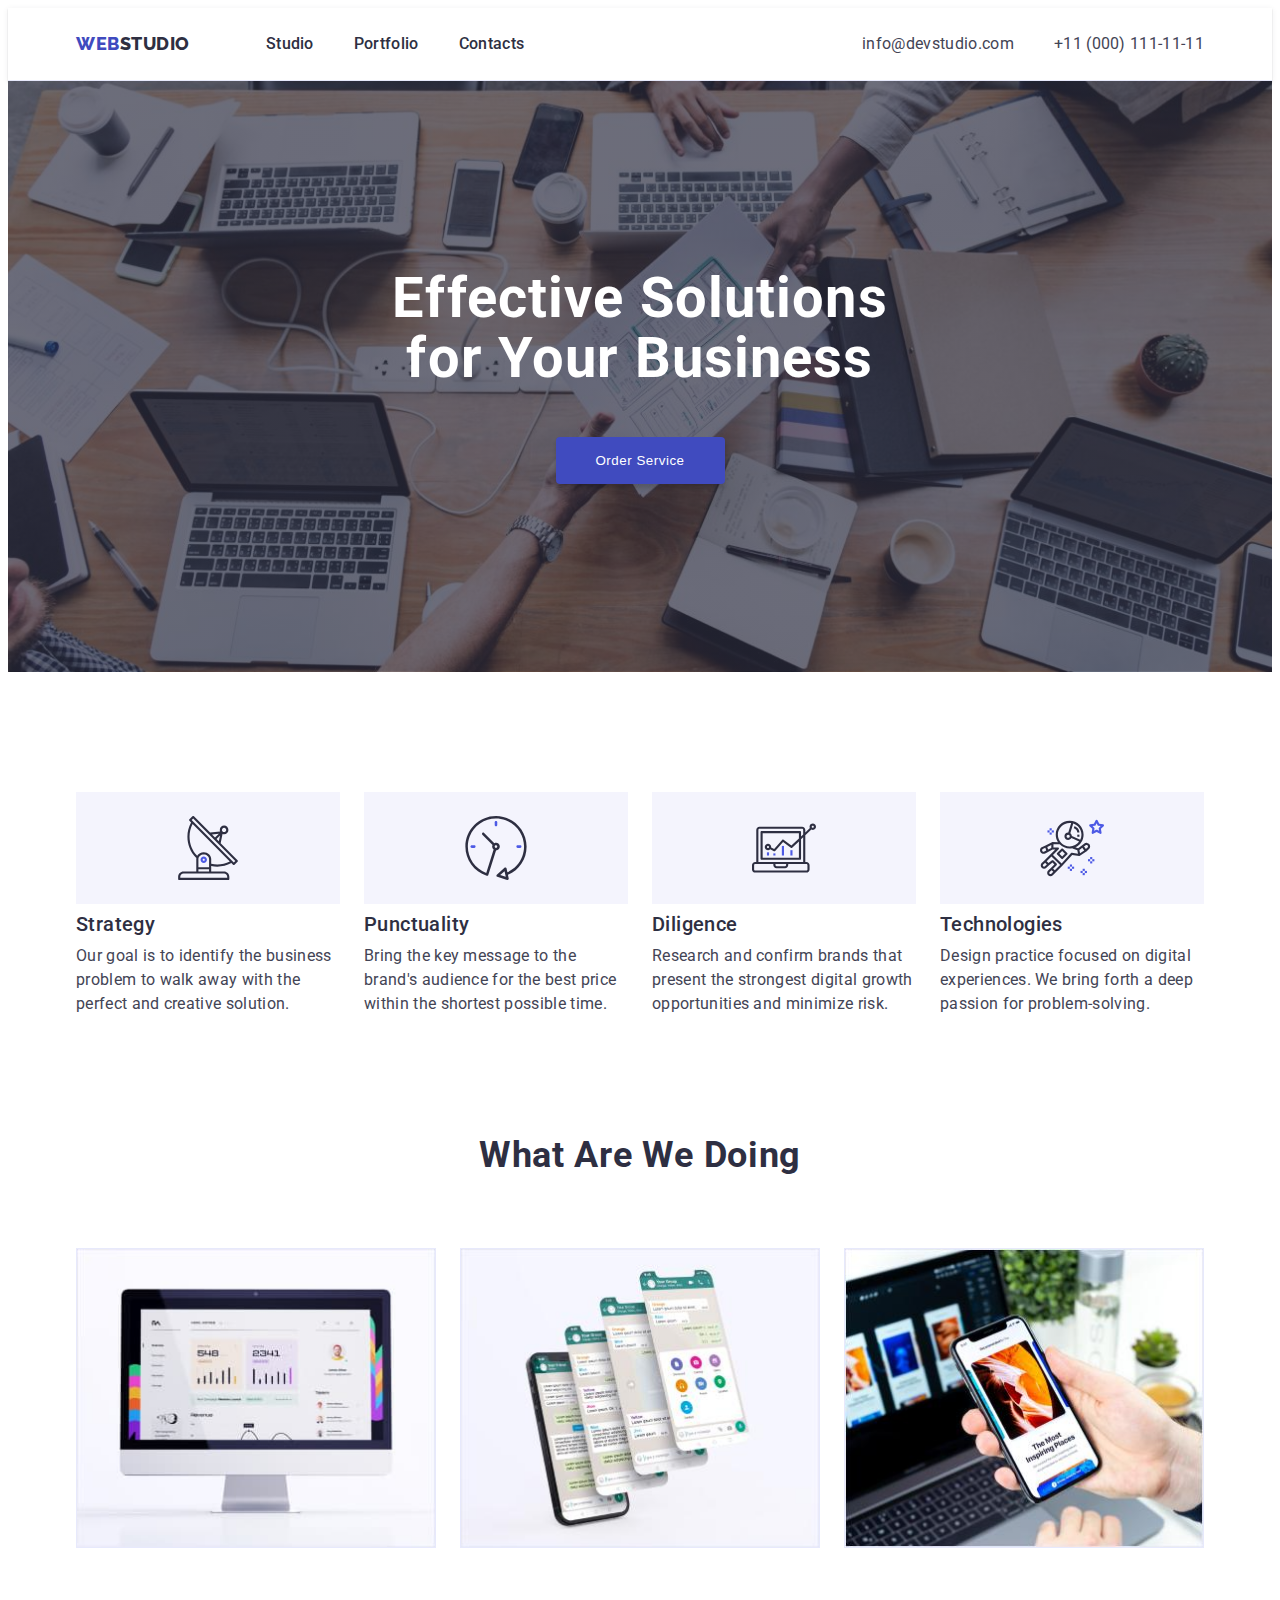
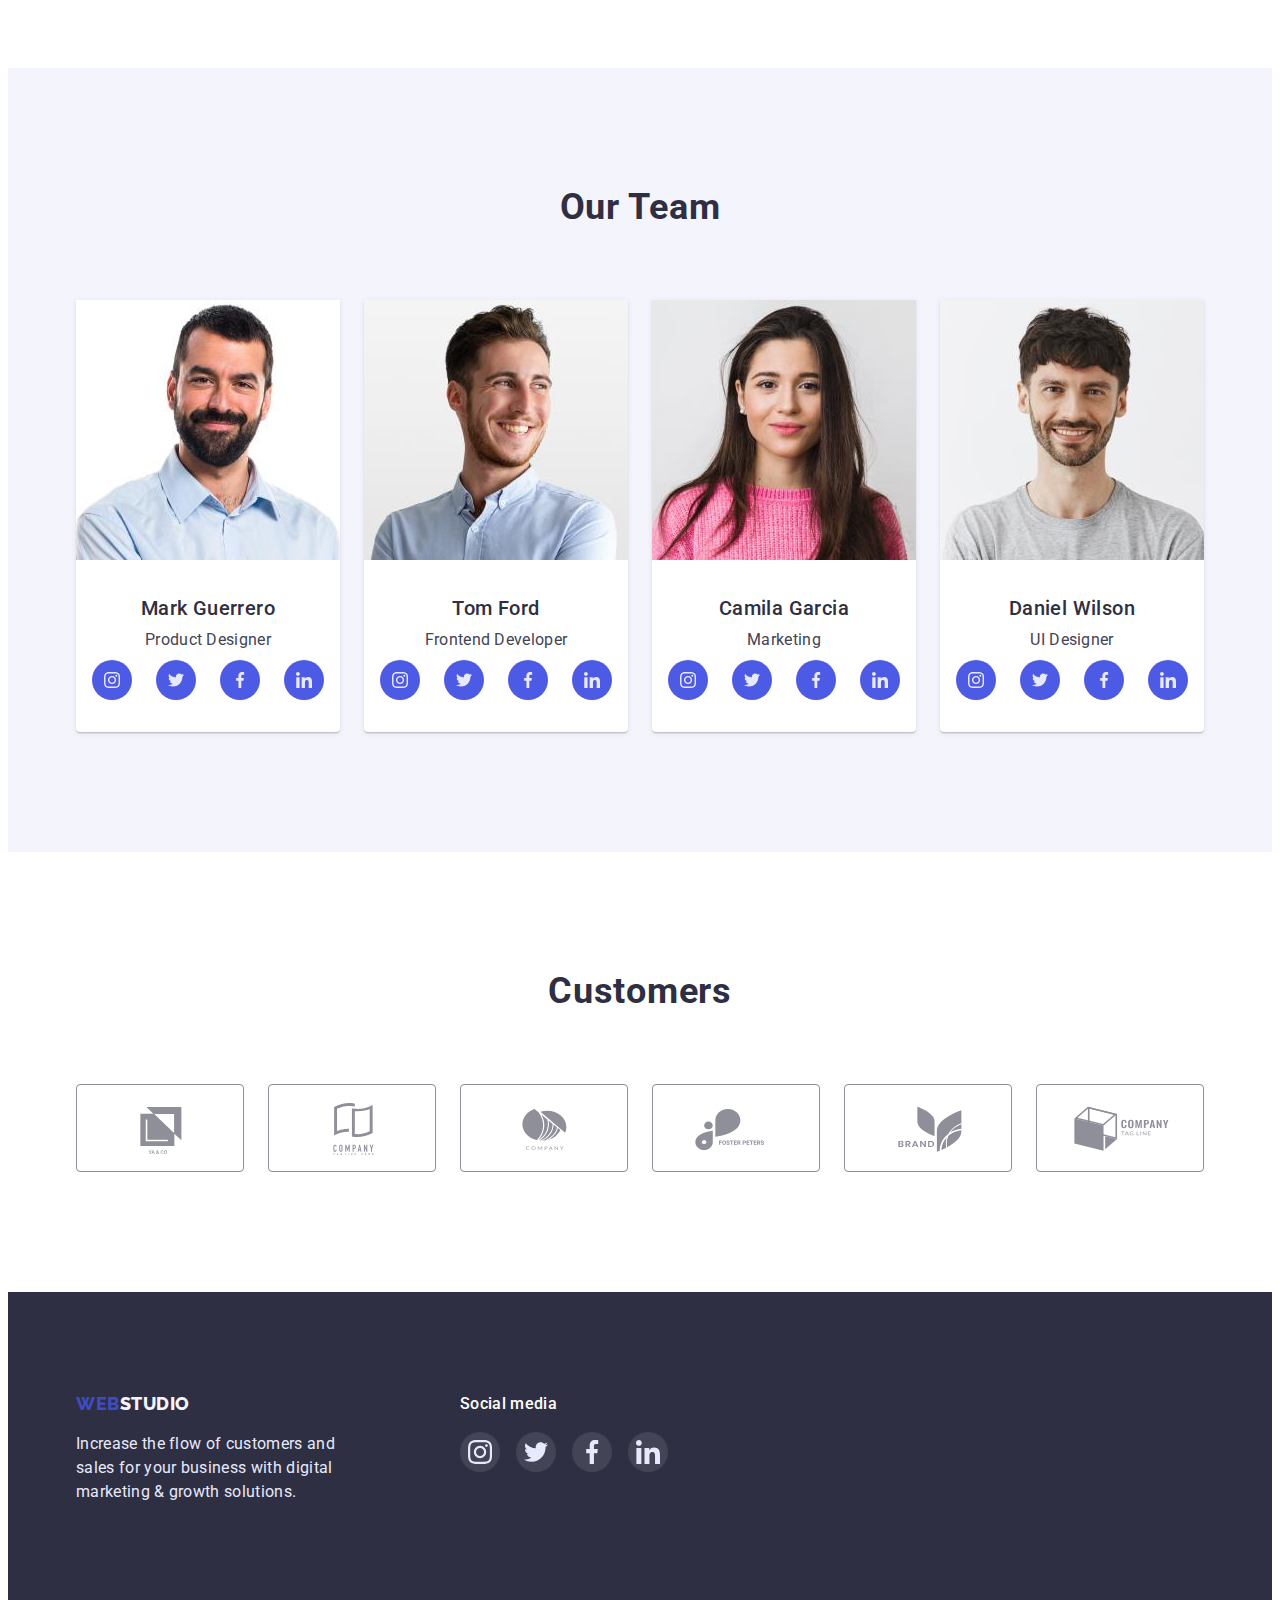
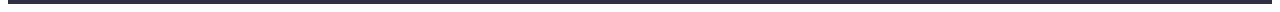
==== index.html @ 6b575285 "Initial commit" ====
<!DOCTYPE html>
<html lang="en">

<head>
    <meta charset="UTF-8">
    <meta http-equiv="X-UA-Compatible" content="IE=edge">
    <meta name="viewport" content="width=device-width, initial-scale=1.0">
    <title>WEBSTUDIO</title>
    <!-- fons -->
    <link rel="preconnect" href="https://fonts.googleapis.com">
    <link rel="preconnect" href="https://fonts.gstatic.com" crossorigin>
    <link
        href="https://fonts.googleapis.com/css2?family=Raleway:wght@800&family=Roboto:wght@400;500;700;900&display=swap"
        rel="stylesheet">
    <!-- modern normalize -->
    <link rel="stylesheet" href="https://cdnjs.cloudflare.com/ajax/libs/modern-normalize/1.1.0/modern-normalize.min.css"
        integrity="sha512-wpPYUAdjBVSE4KJnH1VR1HeZfpl1ub8YT/NKx4PuQ5NmX2tKuGu6U/JRp5y+Y8XG2tV+wKQpNHVUX03MfMFn9Q=="
        crossorigin="anonymous" referrerpolicy="no-referrer" />
    <!-- link css -->
    <link rel="stylesheet" href="./css/styles.css">

</head>

<body>
    <header class="header">
        <div class="header-container container">
            <nav class="nav">
                <a class="logo" href="./index.html">Web<span class="accent-head">Studio</span></a>
                <ul class="nav-list list">
                    <li class="nav-item">
                        <a class="nav-link" href="./index.html">Studio</a>
                    </li>
                    <li class="nav-item">
                        <a class="nav-link" href="./portfolio.html">Portfolio</a>
                    </li>
                    <li class="nav-item">
                        <a class="nav-link" href="#">Contacts</a>
                    </li>
                </ul>
            </nav>
            <address>
                <ul class="address list">
                    <li class="address-list">
                        <a class="address-link" href="mailto:info@devstudio.com">info@devstudio.com</a>
                    </li>
                    <li class="address-list">
                        <a class="address-link" href="tel:+110001111111">+11 (000) 111-11-11</a>
                    </li>
                </ul>
            </address>
        </div>
    </header>

    <main>
        <!-- hero -->

        <section class="section-hero">
            <div class="container hero-image">
                <h1 class="hero-title">Effective Solutions for Your Business</h1>
                <button class="hero-button" type="button">Order Service</button>
            </div>
        </section>

        <!-- section_2_features -->

        <section class="section features">
            <div class="container">
                <h2 class="section-title-hidden" hidden>features</h2>
                <ul class="features-list list">
                    <li class="feature-item">
                        <div class="feture-icon">
                            <svg class="feture-icon-item" width="64px" height="64px">
                                <use href="./images/icons.svg#antenna"></use>
                            </svg>
                        </div>
                        <h3 class="section-subtitle">Strategy</h3>
                        <p class="features-desc">Our goal is to identify the business problem to walk away with the
                            perfect and creative solution. </p>
                    </li>
                    <li class="feature-item">
                        <div class="feture-icon">
                            <svg class="feture-icon-item" width="64px" height="64px">
                                <use href="./images/icons.svg#clock"></use>
                            </svg>
                        </div>
                        <h3 class="section-subtitle">Punctuality</h3>
                        <p class="features-desc">Bring the key message to the brand's audience for the best price within
                            the shortest possible time.</p>
                    </li>
                    <li class="feature-item">
                        <div class="feture-icon">
                            <svg class="feture-icon-item" width="64px" height="64px">
                                <use href="./images/icons.svg#diagram"></use>
                            </svg>
                        </div>
                        <h3 class="section-subtitle">Diligence</h3>
                        <p class="features-desc">Research and confirm brands that present the strongest digital growth
                            opportunities and minimize risk.</p>
                    </li>
                    <li class="feature-item">
                        <div class="feture-icon">
                            <svg class="feture-icon-item" width="64px" height="64px">
                                <use href="./images/icons.svg#astrounaut"></use>
                            </svg>
                        </div>
                        <h3 class="section-subtitle">Technologies</h3>
                        <p class="features-desc">Design practice focused on digital experiences. We bring forth a deep
                            passion for problem-solving.</p>
                    </li>
                </ul>
            </div>
        </section>

        <!-- section 3 -->

        <section class="section">
            <div class="container">
                <h2 class="section-title">What are we doing</h2>
                <ul class="product-list list">
                    <li class="product-item"><img class="product-item-image" src="./images/imac_section_2.jpg"
                            alt="Imac" width="360" height="300">
                    </li>
                    <li class="product-item"><img class="product-item-image"
                            src="./images/smarthphone_and_measenger_pages_section_2.jpg"
                            alt="smartphone and three messanger pages" width="360" height="300"></li>
                    <li class="product-item"><img class="product-item-image"
                            src="./images/smarthphone_notebook_section_2.jpg"
                            alt="notebook on background and smartphone on top" width="360" height="300"></li>
                </ul>
            </div>
        </section>

        <!-- section 4 -->

        <section class="section team">
            <div class="container">
                <h2 class="section-title">Our Team</h2>
                <ul class="team-list list">
                    <li class="team-item">
                        <img src="./images/marc_guerrero_section_3.jpg" alt="Mark Guerrero photo" width="264"
                            height="260">
                        <h3 class="section-subtitle team-title">Mark Guerrero</h3>
                        <p class="team-desc">Product Designer</p>
                        <ul class="team-socials list">
                            <li class="team-socials-item">
                                <a href="" class="team-socials-link">
                                    <svg class="team-socials-icon" width="16px" height="16px">
                                        <use href="./images/icons.svg#instagram"></use>
                                    </svg>
                                </a>
                            </li>
                            <li class="team-socials-item">
                                <a href="" class="team-socials-link">
                                    <svg class="team-socials-icon" width="16px" height="16px">
                                        <use href="./images/icons.svg#twitter"></use>
                                    </svg>
                                </a>
                            </li>
                            <li class="team-socials-item">
                                <a href="" class="team-socials-link">
                                    <svg class="team-socials-icon" width="16px" height="16px">
                                        <use href="./images/icons.svg#facebook"></use>
                                    </svg>
                                </a>
                            </li>
                            <li class="team-socials-item">
                                <a href="" class="team-socials-link">
                                    <svg class="team-socials-icon" width="16px" height="16px">
                                        <use href="./images/icons.svg#linkedin"></use>
                                    </svg>
                                </a>
                            </li>
                        </ul>
                    </li>
                    <li class="team-item">
                        <img src="./images/tom_ford_section_3.jpg" alt="Tom Ford photo" width="264" height="260">
                        <h3 class="section-subtitle team-title">Tom Ford</h3>
                        <p class="team-desc">Frontend Developer</p>
                        <ul class="team-socials list">
                            <li class="team-socials-item">
                                <a href="" class="team-socials-link">
                                    <svg class="team-socials-icon" width="16px" height="16px">
                                        <use href="./images/icons.svg#instagram"></use>
                                    </svg>
                                </a>
                            </li>
                            <li class="team-socials-item">
                                <a href="" class="team-socials-link">
                                    <svg class="team-socials-icon" width="16px" height="16px">
                                        <use href="./images/icons.svg#twitter"></use>
                                    </svg>
                                </a>
                            </li>
                            <li class="team-socials-item">
                                <a href="" class="team-socials-link">
                                    <svg class="team-socials-icon" width="16px" height="16px">
                                        <use href="./images/icons.svg#facebook"></use>
                                    </svg>
                                </a>
                            </li>
                            <li class="team-socials-item">
                                <a href="" class="team-socials-link">
                                    <svg class="team-socials-icon" width="16px" height="16px">
                                        <use href="./images/icons.svg#linkedin"></use>
                                    </svg>
                                </a>
                            </li>
                        </ul>
                    </li>
                    <li class="team-item">
                        <img src="./images/camila_garcia_section_3.jpg" alt="Camila Garcia photo" width="264"
                            height="260">
                        <h3 class="section-subtitle team-title">Camila Garcia</h3>
                        <p class="team-desc">Marketing</p>
                        <ul class="team-socials list">
                            <li class="team-socials-item">
                                <a href="" class="team-socials-link">
                                    <svg class="team-socials-icon" width="16px" height="16px">
                                        <use href="./images/icons.svg#instagram"></use>
                                    </svg>
                                </a>
                            </li>
                            <li class="team-socials-item">
                                <a href="" class="team-socials-link">
                                    <svg class="team-socials-icon" width="16px" height="16px">
                                        <use href="./images/icons.svg#twitter"></use>
                                    </svg>
                                </a>
                            </li>
                            <li class="team-socials-item">
                                <a href="" class="team-socials-link">
                                    <svg class="team-socials-icon" width="16px" height="16px">
                                        <use href="./images/icons.svg#facebook"></use>
                                    </svg>
                                </a>
                            </li>
                            <li class="team-socials-item">
                                <a href="" class="team-socials-link">
                                    <svg class="team-socials-icon" width="16px" height="16px">
                                        <use href="./images/icons.svg#linkedin"></use>
                                    </svg>
                                </a>
                            </li>
                        </ul>
                    </li>
                    <li class="team-item">
                        <img src="./images/daniel_wilson_section_3.jpg" alt="Daniel Wilson photo" width="264"
                            height="260">
                        <h3 class="section-subtitle team-title">Daniel Wilson</h3>
                        <p class="team-desc">UI Designer</p>
                        <ul class="team-socials list">
                            <li class="team-socials-item">
                                <a href="" class="team-socials-link">
                                    <svg class="team-socials-icon" width="16px" height="16px">
                                        <use href="./images/icons.svg#instagram"></use>
                                    </svg>
                                </a>
                            </li>
                            <li class="team-socials-item">
                                <a href="" class="team-socials-link">
                                    <svg class="team-socials-icon" width="16px" height="16px">
                                        <use href="./images/icons.svg#twitter"></use>
                                    </svg>
                                </a>
                            </li>
                            <li class="team-socials-item">
                                <a href="" class="team-socials-link">
                                    <svg class="team-socials-icon" width="16px" height="16px">
                                        <use href="./images/icons.svg#facebook"></use>
                                    </svg>
                                </a>
                            </li>
                            <li class="team-socials-item">
                                <a href="" class="team-socials-link">
                                    <svg class="team-socials-icon" width="16px" height="16px">
                                        <use href="./images/icons.svg#linkedin"></use>
                                    </svg>
                                </a>
                            </li>
                        </ul>
                    </li>
                </ul>
            </div>
        </section>
        <!-- section 5 -->

        <section class="section">
            <div class="container">
                <h2 class="section-title">Customers</h2>
                <ul class="customer list">
                    <li class="customer-list">
                        <a href="" class="customer-list-link">
                            <svg class="customer-list-icon" width="104px" height="56px">
                                <use href="./images/icons.svg#ya_ko_logo"></use>
                            </svg>
                        </a>
                    </li>
                    <li class="customer-list">
                        <a href="" class="customer-list-link">
                            <svg class="customer-list-icon" width="104px" height="56px">
                                <use href="./images/icons.svg#tagline_here_logo"></use>
                            </svg>
                        </a>
                    </li>
                    <li class="customer-list">
                        <a href="" class="customer-list-link">
                            <svg class="customer-list-icon" width="104px" height="56px">
                                <use href="./images/icons.svg#company_logo"></use>
                            </svg>
                        </a>
                    </li>
                    <li class="customer-list">
                        <a href="" class="customer-list-link">
                            <svg class="customer-list-icon" width="104px" height="56px">
                                <use href="./images/icons.svg#foster_peters_logo"></use>
                            </svg>
                        </a>
                    </li>
                    <li class="customer-list">
                        <a href="" class="customer-list-link">
                            <svg class="customer-list-icon" width="104px" height="56px">
                                <use href="./images/icons.svg#brand_logo"></use>
                            </svg>
                        </a>
                    </li>
                    <li class="customer-list">
                        <a href="" class="customer-list-link">
                            <svg class="customer-list-icon" width="104px" height="56px">
                                <use href="./images/icons.svg#tag_line_logo"></use>
                            </svg>
                        </a>
                    </li>
                </ul>
            </div>
        </section>
    </main>

    <!-- footer -->

    <footer class="footer">
        <div class="container footer-flex">
            <div class="footer-left">
                <a class="logo" href="./index.html">Web<span class="accent-foot">Studio</span></a>
                <p class="footer-text">Increase the flow of customers and sales for your business with digital
                    marketing
                    & growth solutions.</p>
            </div>
            <div class="footer-right">
                <p class="social-media">Social media</p>
                <ul class="footer-socials list">
                    <li class="footer-socials-item">
                        <a href="" class="footer-socials-link">
                            <svg class="footer-socials-icon" width="24px" height="24px">
                                <use href="./images/icons.svg#instagram"></use>
                            </svg>
                        </a>
                    </li>
                    <li class="footer-socials-item">
                        <a href="" class="footer-socials-link">
                            <svg class="footer-socials-icon" width="24px" height="24px">
                                <use href="./images/icons.svg#twitter"></use>
                            </svg>
                        </a>
                    </li>
                    <li class="footer-socials-item">
                        <a href="" class="footer-socials-link">
                            <svg class="footer-socials-icon" width="24px" height="24px">
                                <use href="./images/icons.svg#facebook"></use>
                            </svg>
                        </a>
                    </li>
                    <li class="footer-socials-item">
                        <a href="" class="footer-socials-link">
                            <svg class="footer-socials-icon" width="24px" height="24px">
                                <use href="./images/icons.svg#linkedin"></use>
                            </svg>
                        </a>
                    </li>
                </ul>
            </div>
        </div>

    </footer>

</body>

</html>
---- css/styles.css ----
* {
    box-sizing: border-box;
}

:root {
    --primary-text-color: #2E2F42;
    --text-color-secondary: #434455;
    --btn-primary: #4D5AE5;
    --btn-accent: #404BBF;
    --text-white: #ffffff;
    --background-primary: #F4F4FD;
    --background-secondary: #E7E9FC;
    --customers: #8E8F99;
    --footer-social-link-hoover: #31D0AA;
    --footer-social-link: rgba(255, 255, 255, 0.1);

}

/* WEBSTUDIO and Portfolio html styles formatting  */
/* Utilites */

body {
    /* main text formatting */
    color: var(--primary-text-color);
    font-family: 'Roboto', normal;
    font-size: 16px;
}

P,
ul,
h1,
h2,
h3,
h4,
h5,
h6 {
    margin-top: 0;
}

p {
    margin-bottom: 0;
}

.container {
    width: 100;
    max-width: 1158px;
    margin-left: auto;
    margin-right: auto;
    padding-left: 15px;
    padding-right: 15px;
}

.section {
    padding-top: 120px;
    padding-bottom: 120px;
}

.list {
    margin: 0;
    padding: 0;
    list-style-type: none;
}


/* header */

.header {
    border-bottom: 1px solid #E7E9FC;
    box-shadow: 0px 2px 1px rgba(46, 47, 66, 0.08), 0px 1px 1px rgba(46, 47, 66, 0.16), 0px 1px 6px rgba(46, 47, 66, 0.08);
}

.header-container {
    display: flex;
    justify-content: space-between;
}

.nav {
    display: flex;
    align-items: center;
}

/* logo WebStudio - in all html files */

.logo {
    font-family: 'Raleway', normal;
    font-weight: 800;
    font-size: 18px;
    line-height: 1.33;
    color: var(--btn-accent);
    letter-spacing: 0.03em;
    text-transform: uppercase;
    text-decoration: none;
}

/* logo head STUDIO accent*/
.accent-head {
    color: var(--primary-text-color);

}

/* navigation bar */

.nav-list {
    display: flex;
    margin-left: 76px;
    margin-right: auto;
}

.nav-list .nav-item+.nav-item {
    margin-left: 40px;
}

.nav-link {
    display: block;
    padding-top: 24px;
    padding-bottom: 24px;

    font-weight: 500;
    line-height: 1.5;
    letter-spacing: 0.02em;
    color: var(--primary-text-color);
    text-decoration: none;
}

.address {
    display: flex;
}

.address .address-list+.address-list {
    margin-left: 40px;
}

.address-link {
    display: block;
    padding-top: 24px;
    padding-bottom: 24px;

    font-style: normal;
    line-height: 1.5;
    letter-spacing: 0.02em;
    color: var(--text-color-secondary);
    text-decoration: none;
}

.nav-link:hover,
.nav-link:focus {
    color: var(--btn-accent)
}

.address-link:hover,
.address-link:focus {
    color: var(--btn-accent);
}

/* hero */

.section-hero {
    max-width: 1440px;
    padding-top: 188px;
    padding-bottom: 188px;
    margin-left: auto;
    margin-right: auto;
    background-image: linear-gradient(rgba(46, 47, 66, 0.7), rgba(46, 47, 66, 0.7)), url(../images/hero-background-image.jpg);
    text-align: center;
    background-position: center;
    background-size: cover;


}


.hero-title {
    width: 500px;
    margin-left: auto;
    margin-right: auto;
    margin-bottom: 48px;
    font-size: 56px;
    line-height: 1.07;
    letter-spacing: 0.02em;
    color: var(--text-white);
}


.hero-button {
    display: inline-block;
    text-align: center;

    cursor: pointer;
    min-width: 169px;
    padding: 16px 32px 16px 32px;

    border: 1px transparent;
    border-radius: 4px;
    font-weight: 500;
    letter-spacing: 0.04em;
    color: var(--text-white);
    background-color: var(--btn-accent);

    box-shadow: 0px 4px 4px rgba(0, 0, 0, 0.15);
}

.hero-button:hover,
.hero-button:focus {
    background-color: var(--btn-primary);
}

/* section 2 */

.features {
    padding-bottom: 0;
}

.section-title-hidden {
    position: absolute;
    width: 1px;
    height: 1px;
    margin: -1px;
    border: 0;
    padding: 0;
    white-space: nowrap;
    clip-path: inset(100%);
    clip: rect(0 0 0 0);
    overflow: hidden;
}

.section-title {
    text-align: center;
    margin-bottom: 72px;

    font-size: 36px;
    line-height: 1.11;
    letter-spacing: 0.02em;
    text-transform: capitalize;
}

.section-subtitle {
    margin: 0;
    margin-bottom: 8px;
    font-weight: 500;
    font-size: 20px;
    line-height: 1.2;
    letter-spacing: 0.02em;
}

.features-list {
    display: flex;
    flex-wrap: wrap;
}

.feature-item {
    width: 264px;
    margin-right: 24px;
}

.feture-icon {
    display: flex;
    justify-content: center;
    align-items: center;
    width: 264px;
    height: 112px;
    background-color: var(--background-primary);
    margin-bottom: 8px;

}

.feature-item:nth-child(4n) {
    margin: 0;
}

.features-desc {
    line-height: 1.5;
    letter-spacing: 0.02em;
    color: var(--text-color-secondary);
}

/* section 3 */

.product-list {
    display: flex;
    flex-wrap: wrap;
}

.product-item {
    width: 360px;
    border: 1px solid #E7E9FC;
    margin-right: 24px;

}

.product-item-image {
    display: block;
    max-width: 100%;
    height: auto;
}

.product-item:nth-child(3n) {
    margin: 0;
}

/* section 4 */

.team {
    background-color: var(--background-primary);
}

.team-list {
    display: flex;
    flex-wrap: wrap;
}

.team-item {
    width: 264px;
    margin-right: 24px;
    padding-bottom: 32px;
    background-color: var(--text-white);

    box-shadow: 0px 1px 6px rgba(46, 47, 66, 0.08), 0px 1px 1px rgba(46, 47, 66, 0.16), 0px 2px 1px rgba(46, 47, 66, 0.08);
    border-radius: 0px 0px 4px 4px;
}

.team-item:nth-child(4n) {
    margin: 0;
}

.team-title {
    margin-top: 32px;
}

.team-desc {
    margin-bottom: 0;
    line-height: 1.5;
    letter-spacing: 0.02em;
    color: var(--text-color-secondary);
    margin-bottom: 8px;
}

.team-list .section-subtitle,
.team-list .team-desc {
    text-align: center;
}

.team-socials {
    display: flex;
    justify-content: center;
    gap: 24px;
}

.team-socials-link {
    display: flex;
    justify-content: center;
    align-items: center;
    width: 40px;
    height: 40px;
    border-radius: 50%;
    background-color: var(--btn-primary);
}

.team-socials-link:hover,
.team-socials-link:focus {
    background-color: var(--btn-accent);
}

.team-socials-icon {
    width: 16px;
    height: 16px;
    fill: var(--background-secondary);
}

/* section 5 */

.customer {
    display: flex;
}

.customer-list {
    display: flex;
    width: 168px;
}

.customer-list-link {
    display: flex;
    justify-content: center;
    align-items: center;
    cursor: pointer;
    width: 100%;
    height: 88px;
    border: 1px solid var(--customers);
    border-radius: 4px;
    color: var(--customers);
}

.customer-list:not(:last-child) {
    margin-right: 24px;
}

.customer-list-icon {
    fill: currentColor;
}

.customer-list-link:hover,
.customer-lis-link:focus {
    color: var(--btn-accent);
    border: 1px solid var(--btn-accent);
}


/* footer */

.footer {
    padding-top: 100px;
    padding-bottom: 100px;
    background-color: var(--primary-text-color);
}

/* logo footer */

.footer-flex {
    display: flex;
}

.footer-left {
    margin-right: 120px;
}

.accent-foot {
    color: var(--background-primary);
}

.footer-text {
    width: 264px;
    margin-top: 16px;
    line-height: 1.5;
    letter-spacing: 0.02em;
    color: var(--background-secondary);
}

.social-media {
    font-weight: 500;
    font-size: 16px;
    line-height: 1.5;
    letter-spacing: 0.02em;
    color: var(--text-white);
    margin-bottom: 16px;
}

.footer-socials {
    display: flex;
    justify-content: center;
    gap: 16px;
}

.footer-socials-link {
    display: flex;
    justify-content: center;
    align-items: center;
    width: 40px;
    height: 40px;
    border-radius: 50%;
    background-color: var(--footer-social-link);
}

.footer-socials-link:hover,
.footer-socials-link:focus {
    background-color: var(--footer-social-link-hoover);
}

.footer-socials-icon {
    fill: var(--background-secondary);
}

/* Portfolio html */

/* section 1 */

.portfolio {
    padding-top: 96px;
}

.filter {
    margin-bottom: 72px;
    display: flex;
    justify-content: center;
}

.filter .item+.item {
    margin-left: 24px;
}

.filter-btn {
    text-align: center;
    display: inline-block;
    width: auto;
    min-width: 69px;
    border-radius: 4px;
    padding: 12px 24px 12px 24px;
    cursor: pointer;
    line-height: 1.5;
    letter-spacing: 0.04em;
    color: var(--btn-accent);
    background-color: var(--background-primary);
    border: 1px solid #E7E9FC;
}

.filter-btn:hover,
.filter-btn:focus,
.filter-btn:active {
    box-shadow: 0px 3px 1px rgba(0, 0, 0, 0.1), 0px 2px 1px rgba(0, 0, 0, 0.08), 0px 2px 2px rgba(0, 0, 0, 0.12);
    color: var(--text-white);
    background-color: var(--btn-primary);

}

/* products examples */

.filter {
    margin-bottom: 72px;
}

.filter-list {
    display: flex;
    flex-wrap: wrap;
    gap: 48px 24px;


}

.filter-list-item {
    flex-basis: calc((100% - 48px)/3);

}

.filter-list-box {
    text-decoration: none;
    display: block;
    max-width: 100%;
    height: auto;
}

.filter-list-box:hover,
.filter-list-box:focus {
    box-shadow: 0px 1px 6px rgba(46, 47, 66, 0.08), 0px 1px 1px rgba(46, 47, 66, 0.16), 0px 2px 1px rgba(46, 47, 66, 0.08);
}

.filter-list-image {
    display: block;
}

.filter-subtitle {
    font-weight: 500;
    font-size: 20px;
    line-height: 1.2;
    letter-spacing: 0.02em;
    color: var(--primary-text-color);
    margin-bottom: 8px;
}


.filter-description {
    line-height: 1.5;
    letter-spacing: 0.02em;
    color: var(--text-color-secondary);

}

.filter-box {
    padding: 32px 0 32px 16px;
    border: 1px solid #E7E9FC;
    border-top: none;
}
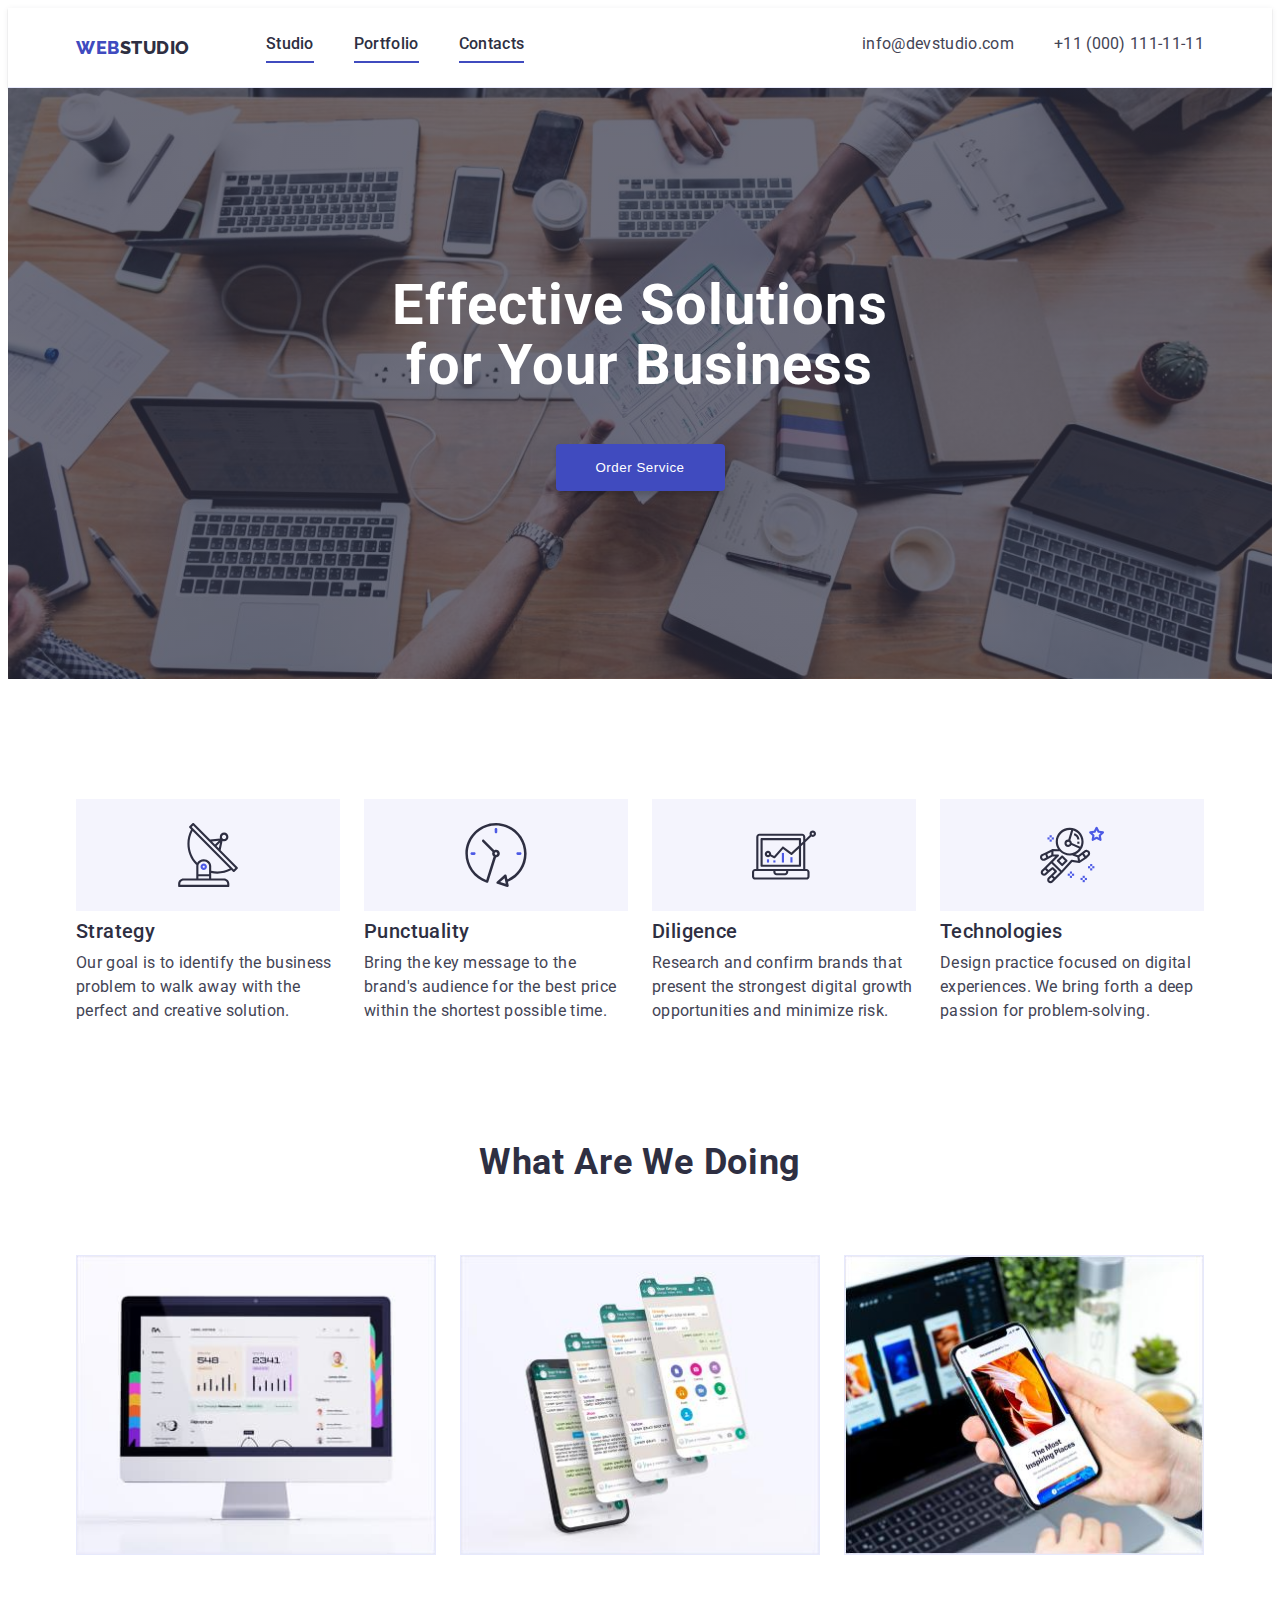
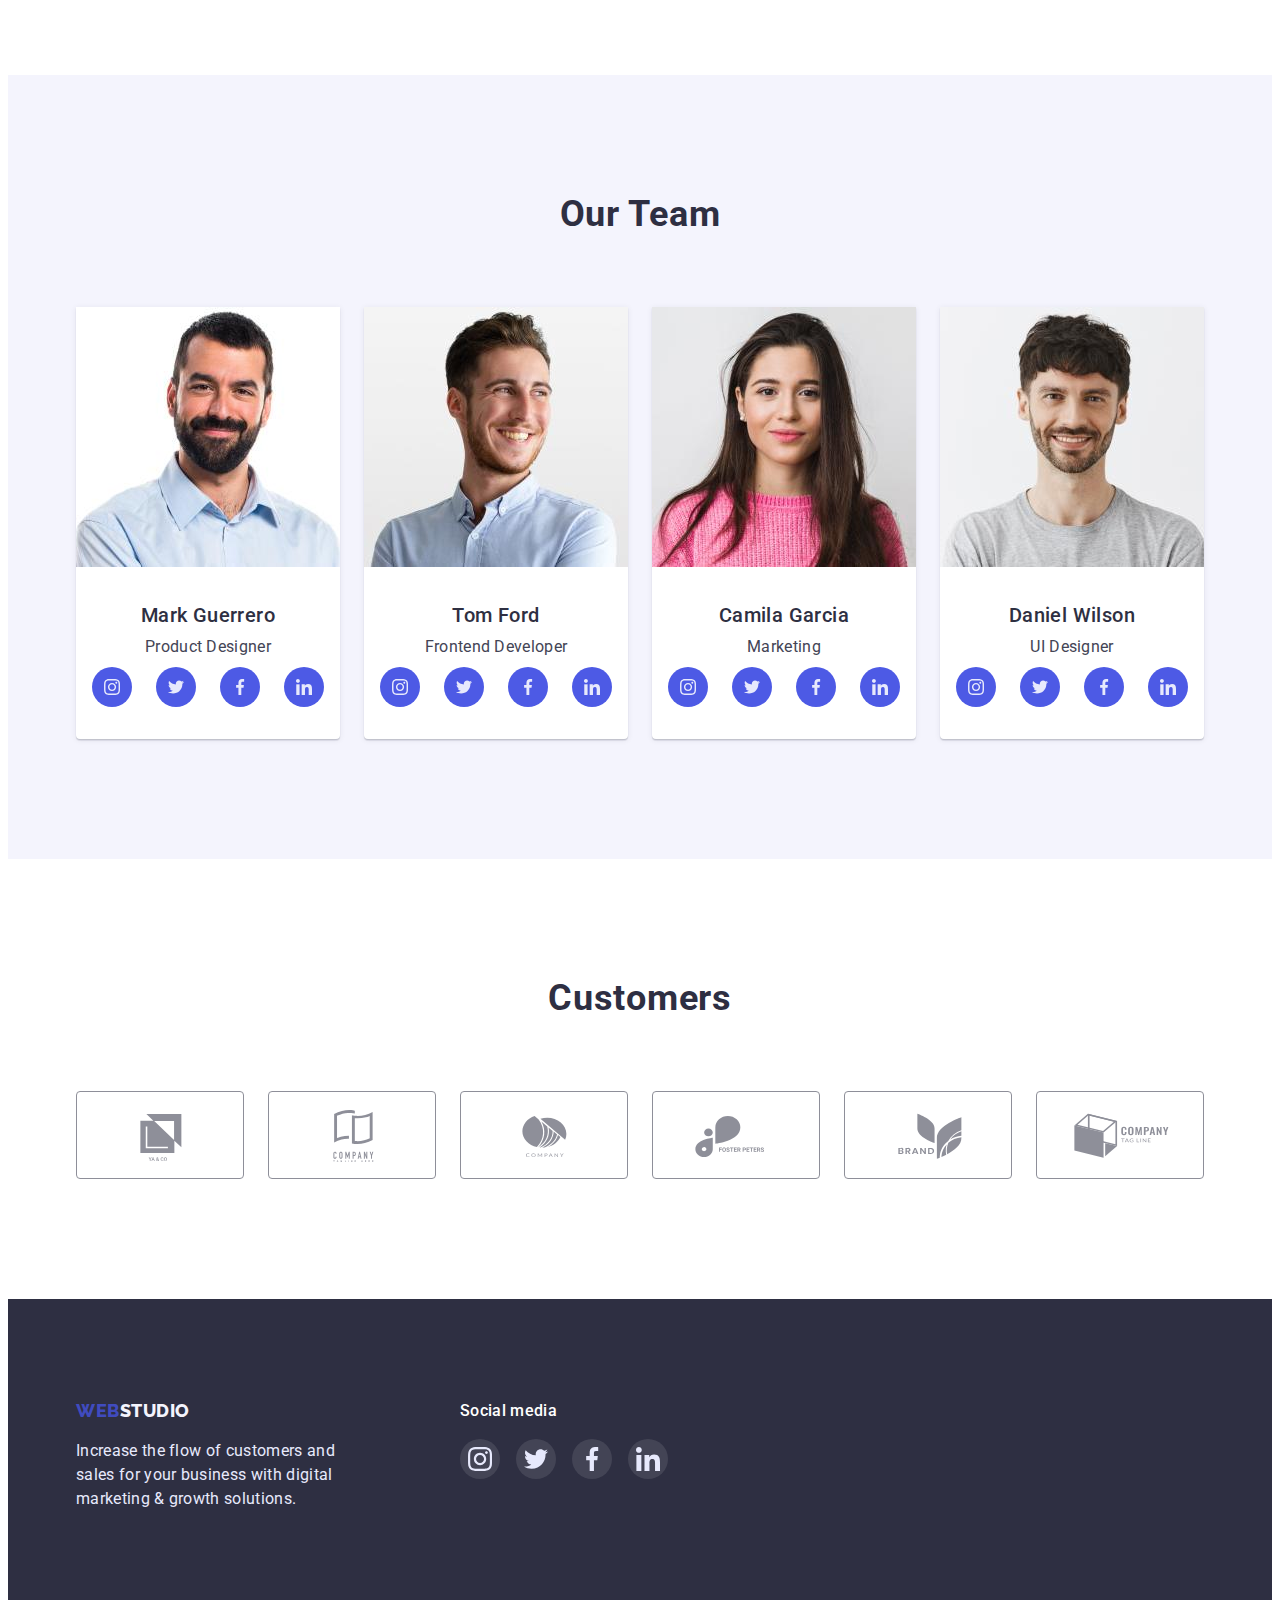
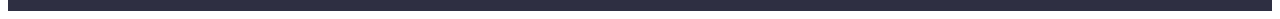
==== commit 1fa863b1: "draft" ====
--- a/index.html
+++ b/index.html
@@ -28,13 +28,13 @@
                 <a class="logo" href="./index.html">Web<span class="accent-head">Studio</span></a>
                 <ul class="nav-list list">
                     <li class="nav-item">
-                        <a class="nav-link" href="./index.html">Studio</a>
+                        <a class="nav-link active" href="./index.html">Studio</a>
                     </li>
                     <li class="nav-item">
-                        <a class="nav-link" href="./portfolio.html">Portfolio</a>
+                        <a class="nav-link active" href="./portfolio.html">Portfolio</a>
                     </li>
                     <li class="nav-item">
-                        <a class="nav-link" href="#">Contacts</a>
+                        <a class="nav-link active" href="#">Contacts</a>
                     </li>
                 </ul>
             </nav>
@@ -381,7 +381,7 @@
         </div>
 
     </footer>
-
+    <script src="./js/modal.js"></script>
 </body>
 
 </html>--- a/css/styles.css
+++ b/css/styles.css
@@ -122,6 +122,18 @@
     text-decoration: none;
 }
 
+/* Підкреслення */
+
+.nav-link.active::after {
+    content: "";
+    display: block;
+    border-bottom: 2px solid var(--btn-accent);
+    margin-top: 5px;
+}
+
+
+
+
 .address {
     display: flex;
 }
@@ -144,12 +156,18 @@
 
 .nav-link:hover,
 .nav-link:focus {
-    color: var(--btn-accent)
+    color: var(--btn-accent);
+    transition-property: color;
+    transition-duration: 250ms;
+    transition-timing-function: cubic-bezier(0.4, 0, 0.2, 1);
 }
 
 .address-link:hover,
 .address-link:focus {
     color: var(--btn-accent);
+    transition-property: color;
+    transition-duration: 250ms;
+    transition-timing-function: cubic-bezier(0.4, 0, 0.2, 1);
 }
 
 /* hero */
@@ -202,6 +220,9 @@
 .hero-button:hover,
 .hero-button:focus {
     background-color: var(--btn-primary);
+    transition-property: background-color;
+    transition-duration: 250ms;
+    transition-timing-function: cubic-bezier(0.4, 0, 0.2, 1);
 }
 
 /* section 2 */
@@ -358,6 +379,9 @@
 .team-socials-link:hover,
 .team-socials-link:focus {
     background-color: var(--btn-accent);
+    transition-property: background-color;
+    transition-duration: 250ms;
+    transition-timing-function: cubic-bezier(0.4, 0, 0.2, 1);
 }
 
 .team-socials-icon {
@@ -401,6 +425,9 @@
 .customer-lis-link:focus {
     color: var(--btn-accent);
     border: 1px solid var(--btn-accent);
+    transition-property: color, border;
+    transition-duration: 250ms;
+    transition-timing-function: cubic-bezier(0.4, 0, 0.2, 1);
 }
 
 
@@ -462,6 +489,9 @@
 .footer-socials-link:hover,
 .footer-socials-link:focus {
     background-color: var(--footer-social-link-hoover);
+    transition-property: background-color;
+    transition-duration: 250ms;
+    transition-timing-function: cubic-bezier(0.4, 0, 0.2, 1);
 }
 
 .footer-socials-icon {
@@ -507,6 +537,9 @@
     box-shadow: 0px 3px 1px rgba(0, 0, 0, 0.1), 0px 2px 1px rgba(0, 0, 0, 0.08), 0px 2px 2px rgba(0, 0, 0, 0.12);
     color: var(--text-white);
     background-color: var(--btn-primary);
+    transition-property: box-shadow, color, background-color;
+    transition-duration: 250ms;
+    transition-timing-function: cubic-bezier(0.4, 0, 0.2, 1);
 
 }
 
@@ -529,21 +562,57 @@
 
 }
 
-.filter-list-box {
+.filter-list-link {
     text-decoration: none;
     display: block;
     max-width: 100%;
     height: auto;
 }
 
-.filter-list-box:hover,
-.filter-list-box:focus {
+.filter-list-link:hover,
+.filter-list-link:focus {
     box-shadow: 0px 1px 6px rgba(46, 47, 66, 0.08), 0px 1px 1px rgba(46, 47, 66, 0.16), 0px 2px 1px rgba(46, 47, 66, 0.08);
-}
+    transition-property: box-shadow;
+    transition-duration: 250ms;
+    transition-timing-function: cubic-bezier(0.4, 0, 0.2, 1);
+}
+
 
 .filter-list-image {
     display: block;
 }
+
+.filter-list-box {
+    position: relative;
+    overflow: hidden;
+}
+
+.overlay {
+    position: absolute;
+    left: 0;
+    top: 0;
+    width: 100%;
+    height: 100%;
+    padding-top: 40px;
+    padding-left: 32px;
+    padding-right: 32px;
+    overflow: auto;
+    transform: translate(0, 100%);
+    transition: transform 250ms linear;
+
+    line-height: 1.5;
+    letter-spacing: 0.02em;
+    color: var(--background-primary);
+    background-color: var(--btn-primary);
+
+
+}
+
+.filter-list-link:hover .overlay,
+.filter-list-link:focus .overlay {
+    transform: translate(0, 0);
+}
+
 
 .filter-subtitle {
     font-weight: 500;
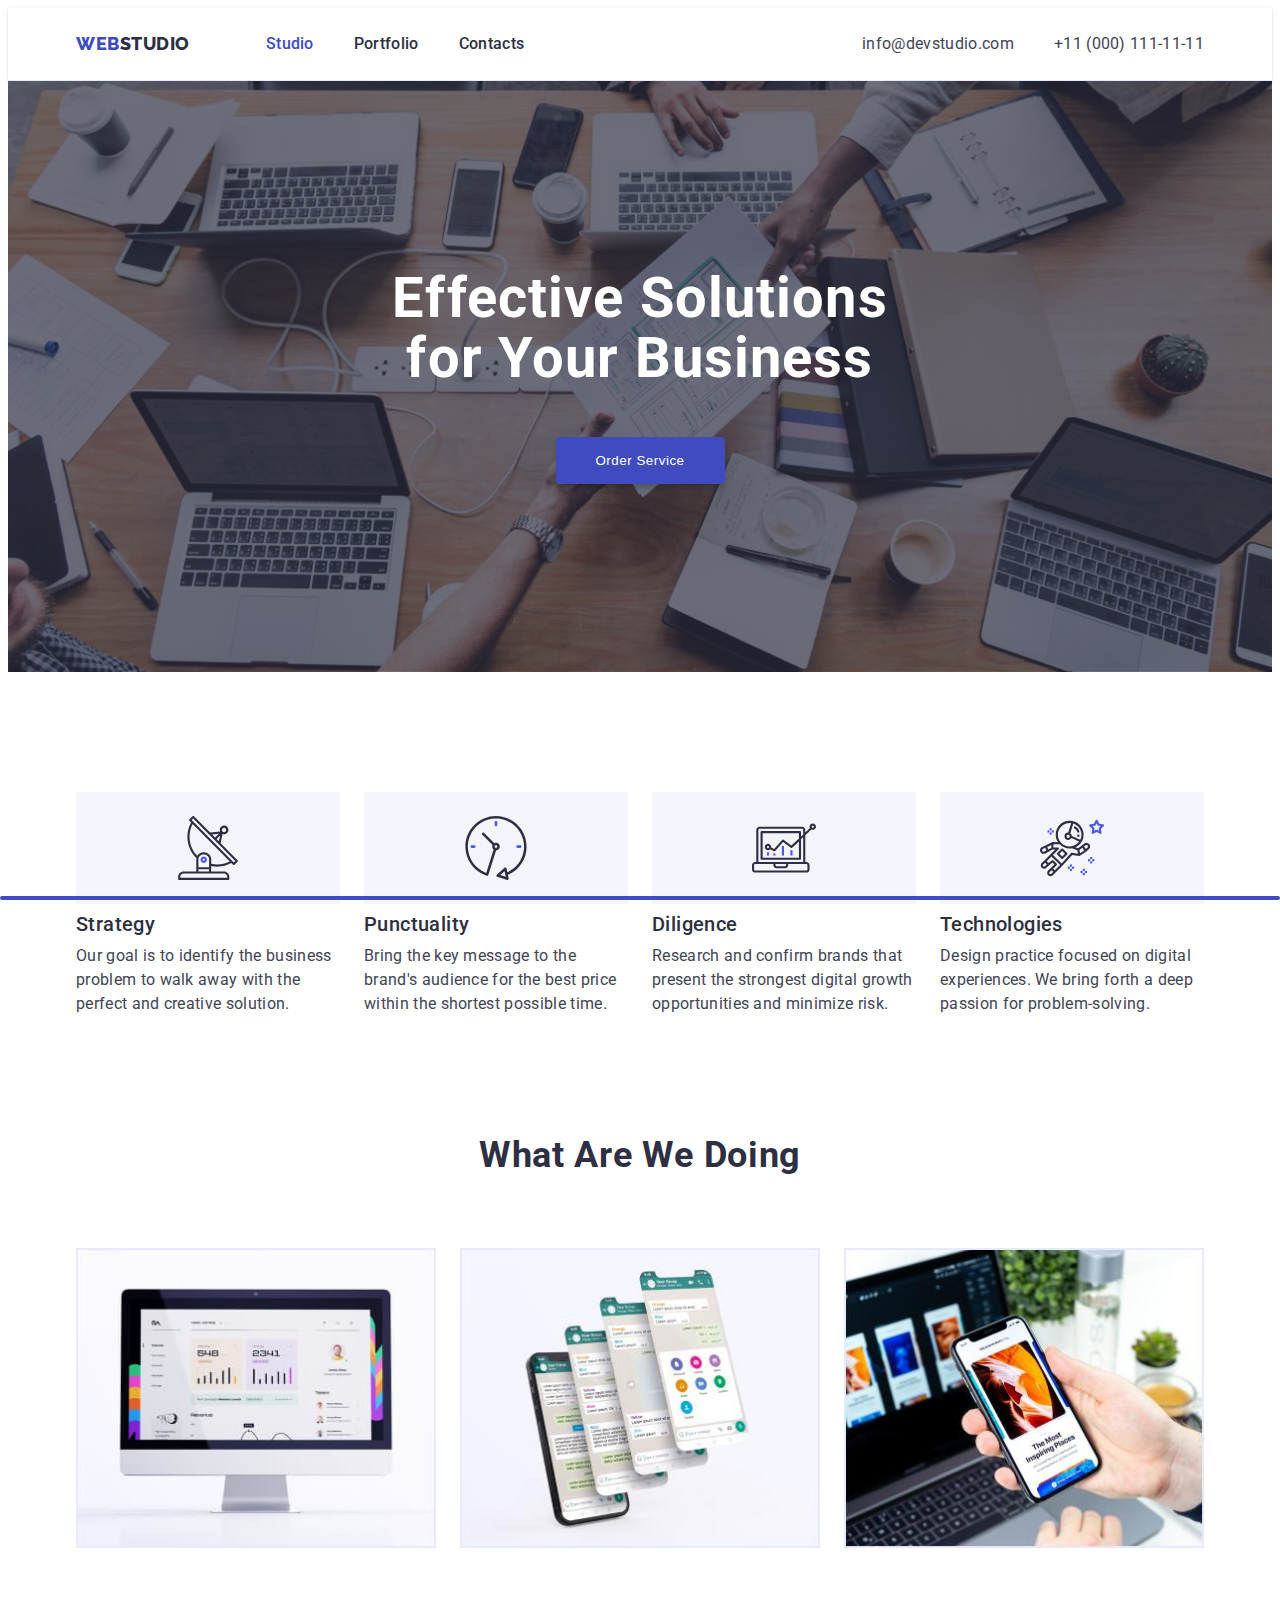
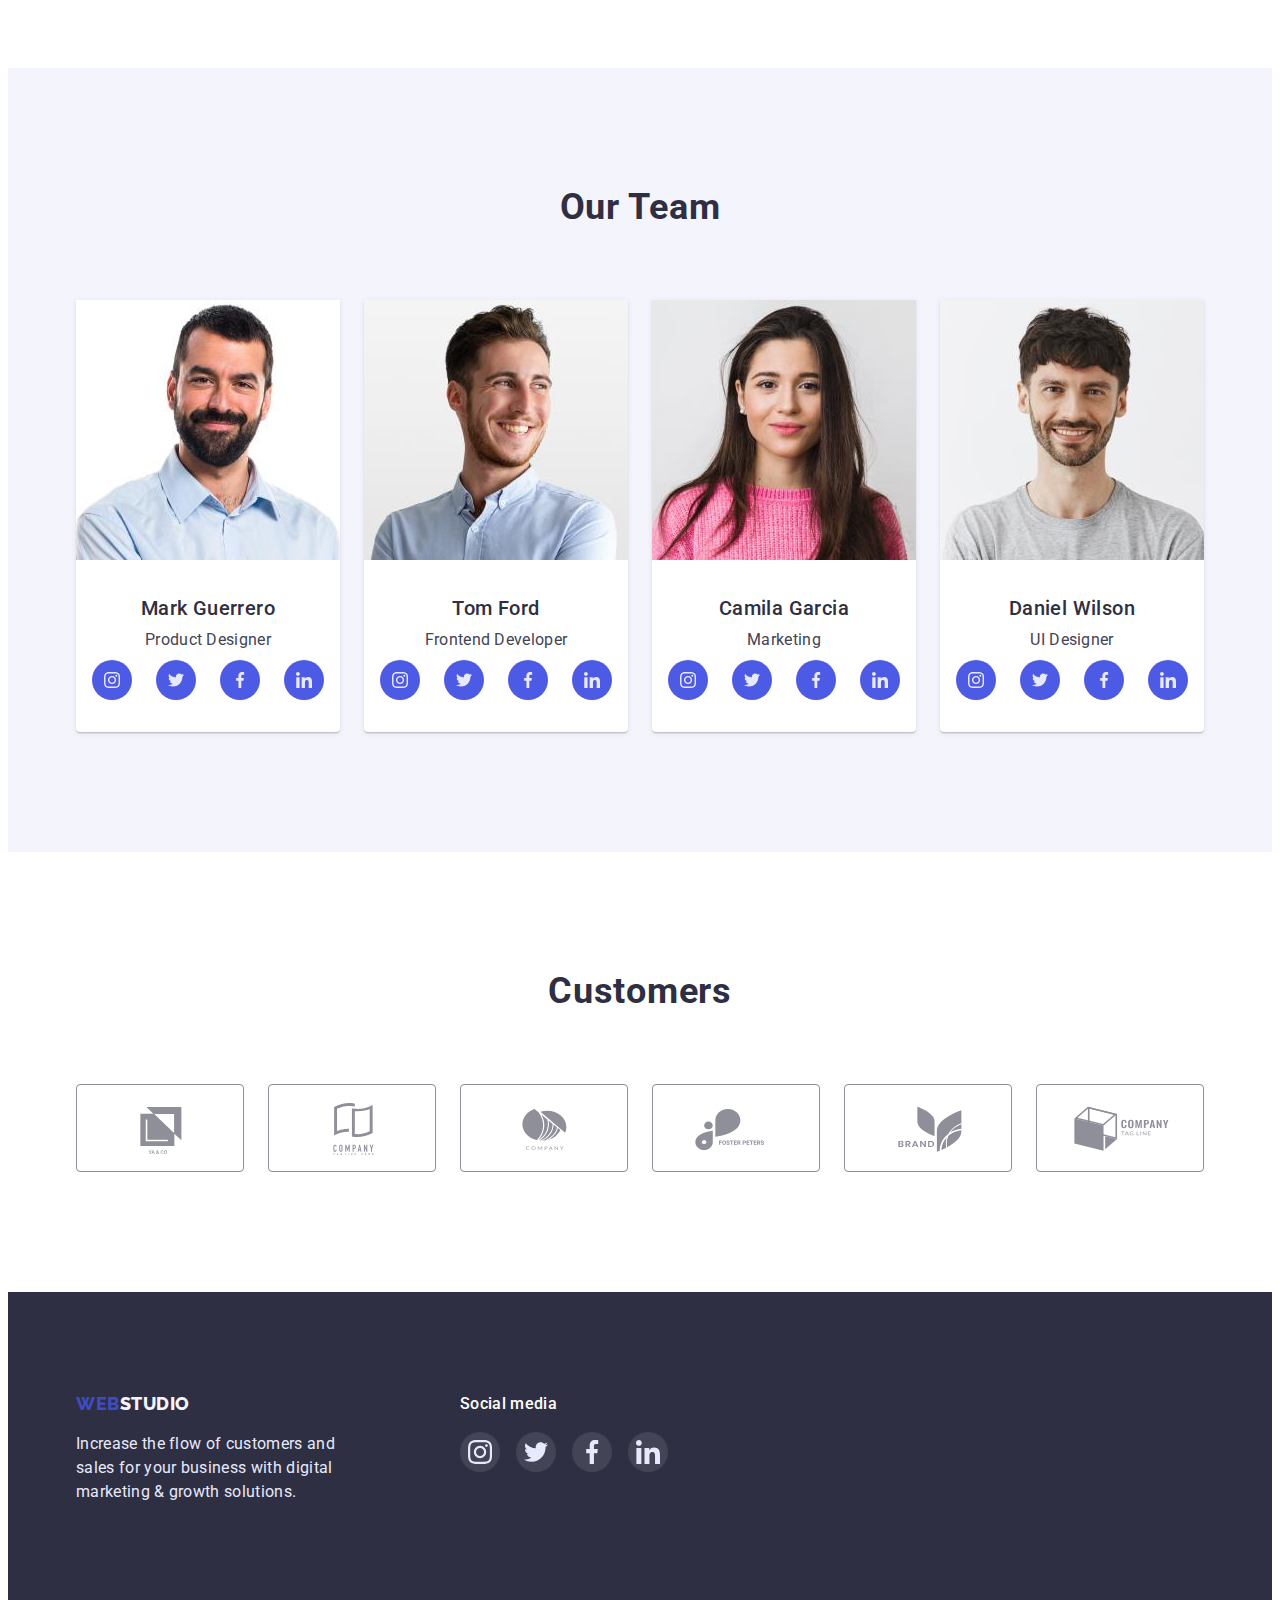
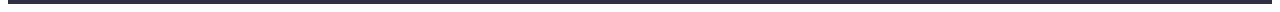
==== commit a4fff0e4: "draft" ====
--- a/index.html
+++ b/index.html
@@ -31,10 +31,10 @@
                         <a class="nav-link active" href="./index.html">Studio</a>
                     </li>
                     <li class="nav-item">
-                        <a class="nav-link active" href="./portfolio.html">Portfolio</a>
+                        <a class="nav-link " href="./portfolio.html">Portfolio</a>
                     </li>
                     <li class="nav-item">
-                        <a class="nav-link active" href="#">Contacts</a>
+                        <a class="nav-link " href="#">Contacts</a>
                     </li>
                 </ul>
             </nav>
@@ -57,7 +57,15 @@
         <section class="section-hero">
             <div class="container hero-image">
                 <h1 class="hero-title">Effective Solutions for Your Business</h1>
-                <button class="hero-button" type="button">Order Service</button>
+                <button class="hero-button" type="button" data-modal-open>Order Service</button>
+                <div class="backdrop-hero is-hidden" data-modal>
+                    <div class="modal-hero">
+                        <button class="hero-button-close" data-modal-close>
+                            <svg class="modal-hero-icon" width="8px" height="8px">
+                                <use href="./images/icons.svg#close"></use>
+                            </svg></button>
+                    </div>
+                </div>
             </div>
         </section>
 
--- a/css/styles.css
+++ b/css/styles.css
@@ -111,7 +111,6 @@
 }
 
 .nav-link {
-    display: block;
     padding-top: 24px;
     padding-bottom: 24px;
 
@@ -122,13 +121,21 @@
     text-decoration: none;
 }
 
-/* Підкреслення */
+.nav-link.active {
+    color: var(--btn-accent);
+}
 
 .nav-link.active::after {
+    display: block;
     content: "";
-    display: block;
-    border-bottom: 2px solid var(--btn-accent);
-    margin-top: 5px;
+    position: absolute;
+    width: 100%;
+    height: 4px;
+    background-color: var(--btn-accent);
+
+    bottom: 0;
+    left: 0;
+    border-radius: 2px;
 }
 
 
@@ -224,6 +231,66 @@
     transition-duration: 250ms;
     transition-timing-function: cubic-bezier(0.4, 0, 0.2, 1);
 }
+
+.backdrop-hero {
+    position: fixed;
+    top: 0;
+    left: 0;
+    width: 100%;
+    height: 100%;
+    background-color: rgba(46, 47, 66, 0.4);
+
+    transition-duration: 250ms;
+    transition-timing-function: cubic-bezier(0.4, 0, 0.2, 1);
+
+
+    /* opacity: 1;
+    transition: opacity 250ms cubic-bezier(0.4, 0, 0.2, 1); */
+
+}
+
+.backdrop-hero.is-hidden {
+    opacity: 0;
+    pointer-events: none;
+}
+
+.backdrop-hero.is-hidden .modal-hero {
+    transform: translate(-50%, -50%) scale(1.1);
+}
+
+.modal-hero {
+    position: absolute;
+    top: 50%;
+    left: 50%;
+    transform: translate(-50%, -50%) scale(1);
+
+    width: 408px;
+    height: 576px;
+
+
+    background: #FCFCFC;
+    box-shadow: 0px 1px 1px rgba(0, 0, 0, 0.14), 0px 1px 3px rgba(0, 0, 0, 0.12), 0px 2px 1px rgba(0, 0, 0, 0.2);
+    border-radius: 4px;
+}
+
+.hero-button-close {
+    display: flex;
+    justify-content: center;
+    align-items: center;
+    position: absolute;
+    top: 24px;
+    right: 24px;
+    border-radius: 12px;
+
+
+    width: 24px;
+    height: 24px;
+
+    background: #E7E9FC;
+    border: 1px solid rgba(0, 0, 0, 0.1);
+}
+
+.modal-hero-icon {}
 
 /* section 2 */
 
@@ -342,6 +409,8 @@
 .team-item:nth-child(4n) {
     margin: 0;
 }
+
+
 
 .team-title {
     margin-top: 32px;
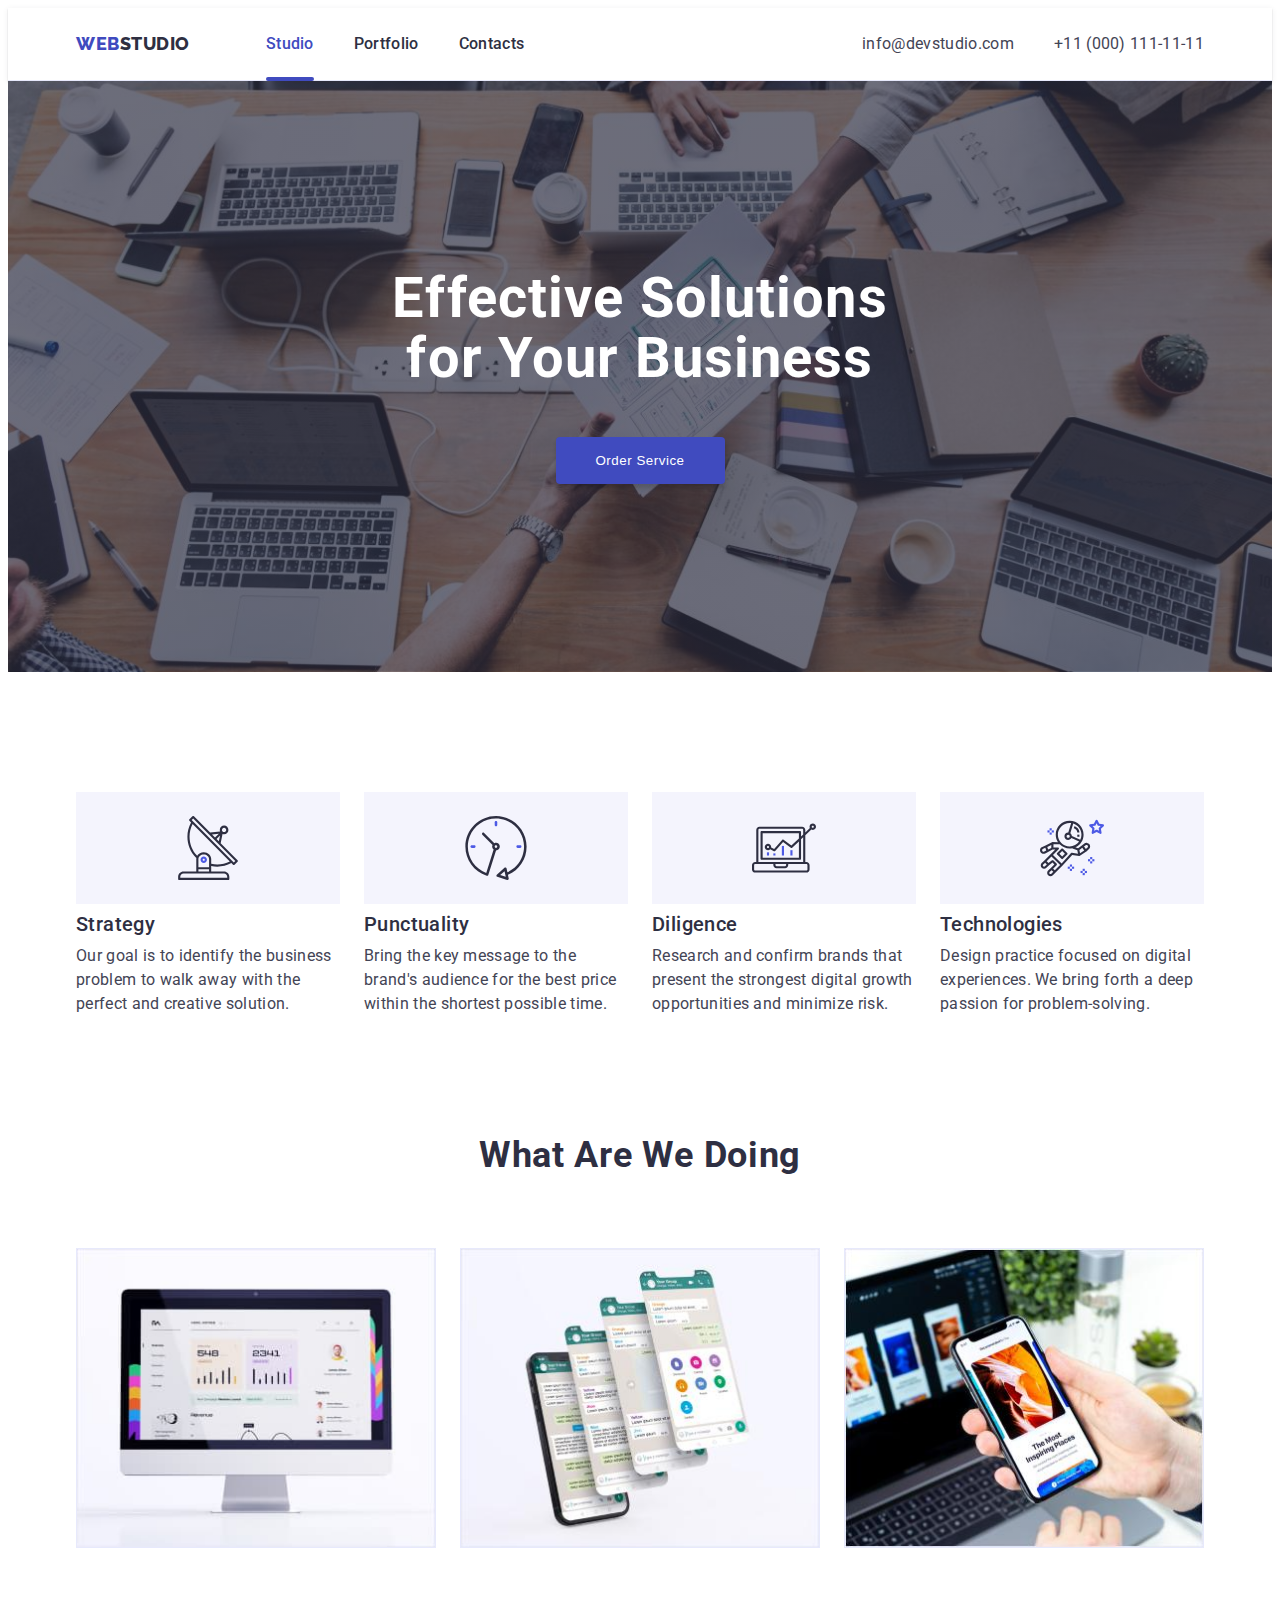
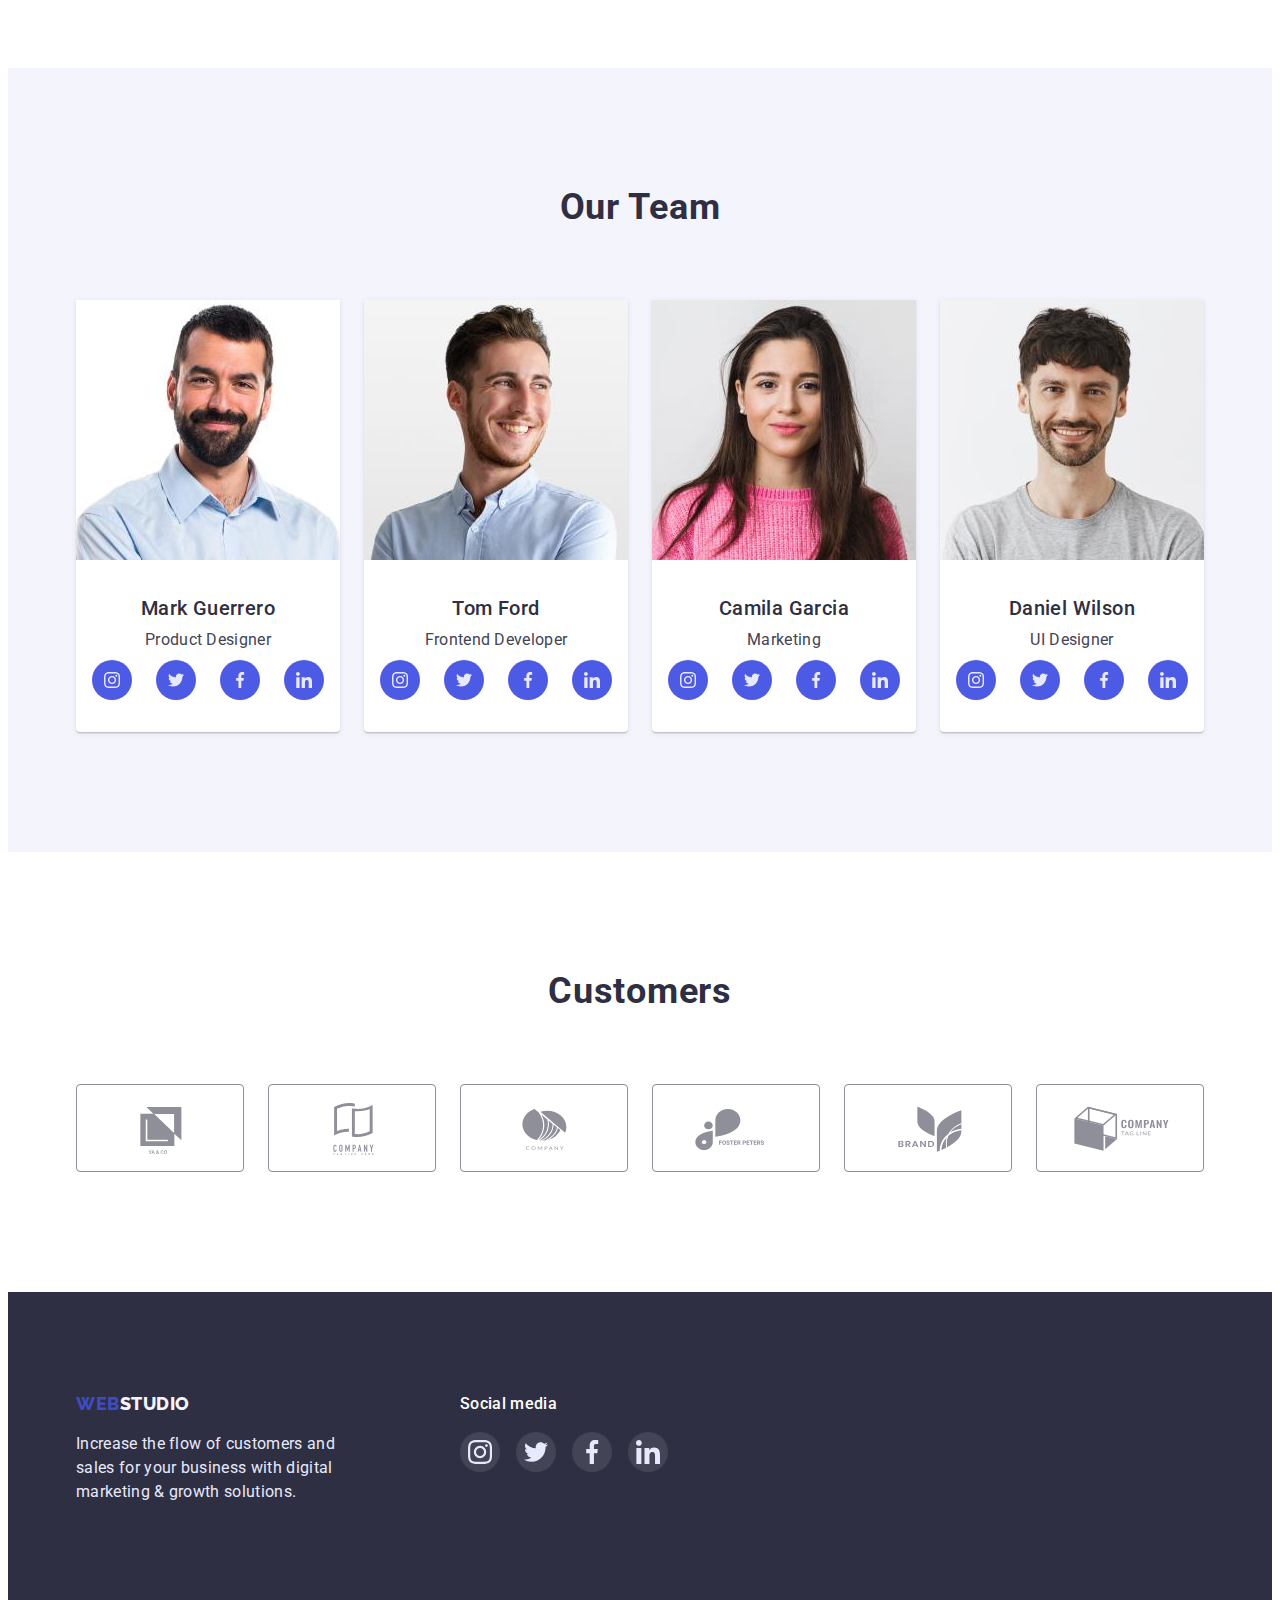
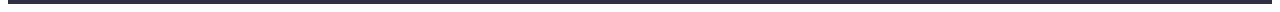
==== commit bf8cc029: "draft" ====
--- a/index.html
+++ b/index.html
@@ -58,14 +58,6 @@
             <div class="container hero-image">
                 <h1 class="hero-title">Effective Solutions for Your Business</h1>
                 <button class="hero-button" type="button" data-modal-open>Order Service</button>
-                <div class="backdrop-hero is-hidden" data-modal>
-                    <div class="modal-hero">
-                        <button class="hero-button-close" data-modal-close>
-                            <svg class="modal-hero-icon" width="8px" height="8px">
-                                <use href="./images/icons.svg#close"></use>
-                            </svg></button>
-                    </div>
-                </div>
             </div>
         </section>
 
@@ -387,8 +379,15 @@
                 </ul>
             </div>
         </div>
-
     </footer>
+    <div class="backdrop-hero is-hidden" data-modal>
+        <div class="modal-hero">
+            <button class="hero-button-close" data-modal-close>
+                <svg class="modal-hero-icon" width="8px" height="8px">
+                    <use href="./images/icons.svg#close"></use>
+                </svg></button>
+        </div>
+    </div>
     <script src="./js/modal.js"></script>
 </body>
 
--- a/css/styles.css
+++ b/css/styles.css
@@ -113,12 +113,16 @@
 .nav-link {
     padding-top: 24px;
     padding-bottom: 24px;
-
+    display: block;
     font-weight: 500;
     line-height: 1.5;
     letter-spacing: 0.02em;
     color: var(--primary-text-color);
     text-decoration: none;
+    position: relative;
+    transition-property: color;
+    transition-duration: 250ms;
+    transition-timing-function: cubic-bezier(0.4, 0, 0.2, 1);
 }
 
 .nav-link.active {
@@ -126,14 +130,13 @@
 }
 
 .nav-link.active::after {
+    content: "";
     display: block;
-    content: "";
-    position: absolute;
     width: 100%;
     height: 4px;
     background-color: var(--btn-accent);
-
-    bottom: 0;
+    position: absolute;
+    bottom: -1px;
     left: 0;
     border-radius: 2px;
 }
@@ -159,22 +162,20 @@
     letter-spacing: 0.02em;
     color: var(--text-color-secondary);
     text-decoration: none;
+    transition-property: color;
+    transition-duration: 250ms;
+    transition-timing-function: cubic-bezier(0.4, 0, 0.2, 1);
 }
 
 .nav-link:hover,
 .nav-link:focus {
     color: var(--btn-accent);
-    transition-property: color;
-    transition-duration: 250ms;
-    transition-timing-function: cubic-bezier(0.4, 0, 0.2, 1);
+
 }
 
 .address-link:hover,
 .address-link:focus {
     color: var(--btn-accent);
-    transition-property: color;
-    transition-duration: 250ms;
-    transition-timing-function: cubic-bezier(0.4, 0, 0.2, 1);
 }
 
 /* hero */
@@ -222,75 +223,16 @@
     background-color: var(--btn-accent);
 
     box-shadow: 0px 4px 4px rgba(0, 0, 0, 0.15);
+
+    transition-property: color, background-color, box-shadow;
+    transition-duration: 250ms;
+    transition-timing-function: cubic-bezier(0.4, 0, 0.2, 1);
 }
 
 .hero-button:hover,
 .hero-button:focus {
     background-color: var(--btn-primary);
-    transition-property: background-color;
-    transition-duration: 250ms;
-    transition-timing-function: cubic-bezier(0.4, 0, 0.2, 1);
-}
-
-.backdrop-hero {
-    position: fixed;
-    top: 0;
-    left: 0;
-    width: 100%;
-    height: 100%;
-    background-color: rgba(46, 47, 66, 0.4);
-
-    transition-duration: 250ms;
-    transition-timing-function: cubic-bezier(0.4, 0, 0.2, 1);
-
-
-    /* opacity: 1;
-    transition: opacity 250ms cubic-bezier(0.4, 0, 0.2, 1); */
-
-}
-
-.backdrop-hero.is-hidden {
-    opacity: 0;
-    pointer-events: none;
-}
-
-.backdrop-hero.is-hidden .modal-hero {
-    transform: translate(-50%, -50%) scale(1.1);
-}
-
-.modal-hero {
-    position: absolute;
-    top: 50%;
-    left: 50%;
-    transform: translate(-50%, -50%) scale(1);
-
-    width: 408px;
-    height: 576px;
-
-
-    background: #FCFCFC;
-    box-shadow: 0px 1px 1px rgba(0, 0, 0, 0.14), 0px 1px 3px rgba(0, 0, 0, 0.12), 0px 2px 1px rgba(0, 0, 0, 0.2);
-    border-radius: 4px;
-}
-
-.hero-button-close {
-    display: flex;
-    justify-content: center;
-    align-items: center;
-    position: absolute;
-    top: 24px;
-    right: 24px;
-    border-radius: 12px;
-
-
-    width: 24px;
-    height: 24px;
-
-    background: #E7E9FC;
-    border: 1px solid rgba(0, 0, 0, 0.1);
-}
-
-.modal-hero-icon {}
+}
 
 /* section 2 */
 
@@ -443,14 +385,15 @@
     height: 40px;
     border-radius: 50%;
     background-color: var(--btn-primary);
+    transition-property: background-color;
+    transition-duration: 250ms;
+    transition-timing-function: cubic-bezier(0.4, 0, 0.2, 1);
 }
 
 .team-socials-link:hover,
 .team-socials-link:focus {
     background-color: var(--btn-accent);
-    transition-property: background-color;
-    transition-duration: 250ms;
-    transition-timing-function: cubic-bezier(0.4, 0, 0.2, 1);
+
 }
 
 .team-socials-icon {
@@ -480,6 +423,9 @@
     border: 1px solid var(--customers);
     border-radius: 4px;
     color: var(--customers);
+    transition-property: color, border;
+    transition-duration: 250ms;
+    transition-timing-function: cubic-bezier(0.4, 0, 0.2, 1);
 }
 
 .customer-list:not(:last-child) {
@@ -494,9 +440,7 @@
 .customer-lis-link:focus {
     color: var(--btn-accent);
     border: 1px solid var(--btn-accent);
-    transition-property: color, border;
-    transition-duration: 250ms;
-    transition-timing-function: cubic-bezier(0.4, 0, 0.2, 1);
+
 }
 
 
@@ -553,18 +497,75 @@
     height: 40px;
     border-radius: 50%;
     background-color: var(--footer-social-link);
+    transition-property: background-color;
+    transition-duration: 250ms;
+    transition-timing-function: cubic-bezier(0.4, 0, 0.2, 1);
 }
 
 .footer-socials-link:hover,
 .footer-socials-link:focus {
     background-color: var(--footer-social-link-hoover);
-    transition-property: background-color;
-    transition-duration: 250ms;
-    transition-timing-function: cubic-bezier(0.4, 0, 0.2, 1);
 }
 
 .footer-socials-icon {
     fill: var(--background-secondary);
+}
+
+/* backdrop and modal */
+
+.backdrop-hero {
+    position: fixed;
+    top: 0;
+    left: 0;
+    width: 100%;
+    height: 100%;
+    background-color: rgba(46, 47, 66, 0.4);
+    visibility: visible;
+    pointer-events: auto;
+    opacity: 1;
+    transition: opacity 250ms cubic-bezier(0.4, 0, 0.2, 1);
+}
+
+.backdrop-hero.is-hidden {
+    opacity: 0;
+    pointer-events: none;
+    visibility: hidden;
+}
+
+.backdrop-hero.is-hidden .modal-hero {
+    transform: translate(-50%, -50%) scale(1);
+}
+
+.modal-hero {
+    position: absolute;
+    top: 50%;
+    left: 50%;
+    transform: translate(-50%, -50%) scale(1);
+
+    width: 408px;
+    height: 576px;
+
+
+    background: #FCFCFC;
+    box-shadow: 0px 1px 1px rgba(0, 0, 0, 0.14), 0px 1px 3px rgba(0, 0, 0, 0.12), 0px 2px 1px rgba(0, 0, 0, 0.2);
+    border-radius: 4px;
+}
+
+.hero-button-close {
+    display: flex;
+    justify-content: center;
+    align-items: center;
+    position: absolute;
+    top: 24px;
+    right: 24px;
+    border-radius: 12px;
+
+
+    width: 24px;
+    height: 24px;
+
+    background: #E7E9FC;
+    border: 1px solid rgba(0, 0, 0, 0.1);
 }
 
 /* Portfolio html */
@@ -598,6 +599,10 @@
     color: var(--btn-accent);
     background-color: var(--background-primary);
     border: 1px solid #E7E9FC;
+    transition-property: box-shadow, color, background-color;
+    transition-duration: 250ms;
+    transition-timing-function: cubic-bezier(0.4, 0, 0.2, 1);
+
 }
 
 .filter-btn:hover,
@@ -606,9 +611,6 @@
     box-shadow: 0px 3px 1px rgba(0, 0, 0, 0.1), 0px 2px 1px rgba(0, 0, 0, 0.08), 0px 2px 2px rgba(0, 0, 0, 0.12);
     color: var(--text-white);
     background-color: var(--btn-primary);
-    transition-property: box-shadow, color, background-color;
-    transition-duration: 250ms;
-    transition-timing-function: cubic-bezier(0.4, 0, 0.2, 1);
 
 }
 
@@ -636,14 +638,15 @@
     display: block;
     max-width: 100%;
     height: auto;
+    transition-property: box-shadow;
+    transition-duration: 250ms;
+    transition-timing-function: cubic-bezier(0.4, 0, 0.2, 1);
 }
 
 .filter-list-link:hover,
 .filter-list-link:focus {
     box-shadow: 0px 1px 6px rgba(46, 47, 66, 0.08), 0px 1px 1px rgba(46, 47, 66, 0.16), 0px 2px 1px rgba(46, 47, 66, 0.08);
-    transition-property: box-shadow;
-    transition-duration: 250ms;
-    transition-timing-function: cubic-bezier(0.4, 0, 0.2, 1);
+
 }
 
 
